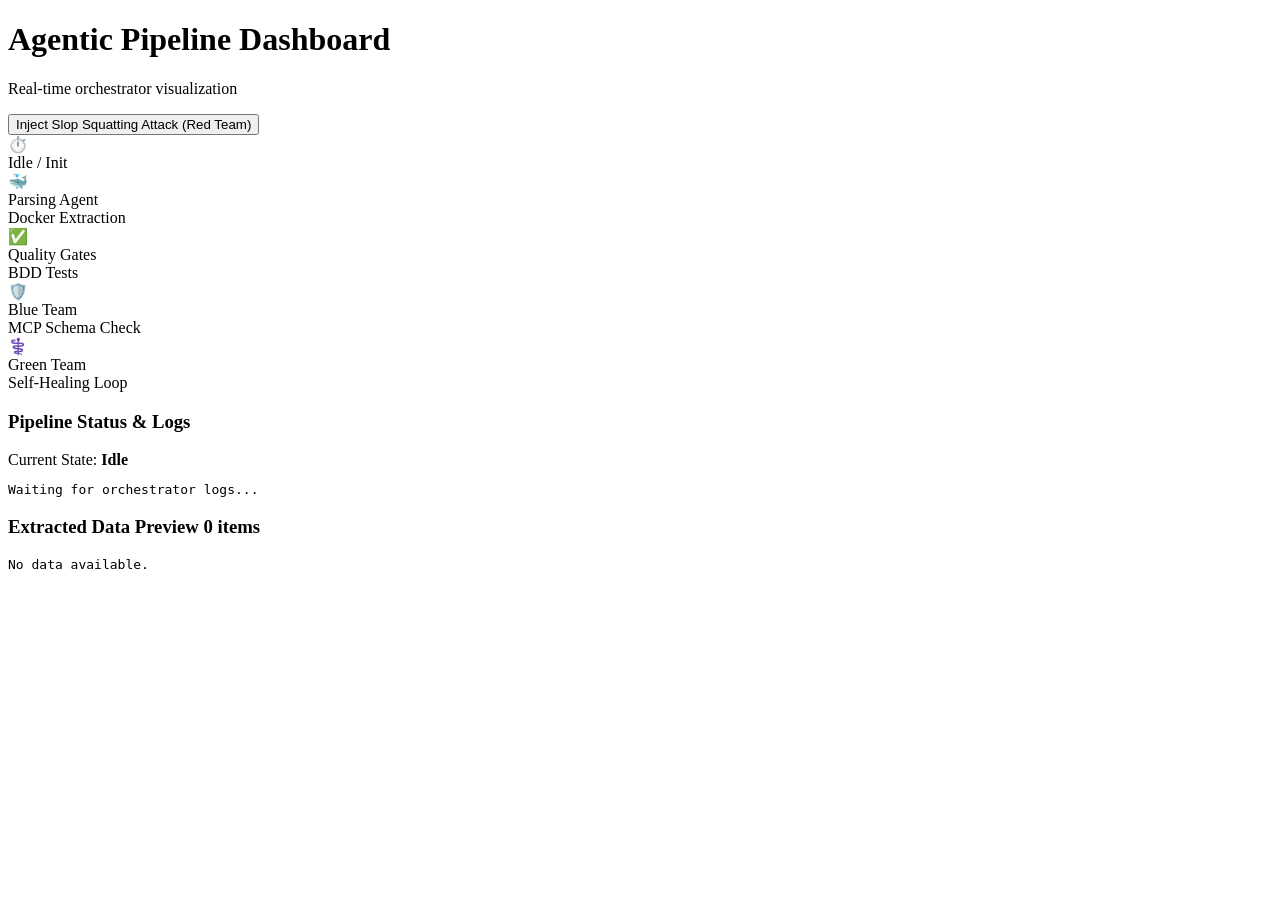
==== ui/static/index.html @ 5e08b1af "feat: multi-agent orchestration pipeline and visualization dashboard" ====
<!DOCTYPE html>
<html lang="en">
<head>
    <meta charset="UTF-8">
    <meta name="viewport" content="width=device-width, initial-scale=1.0">
    <title>Infor POS Pipeline Orchestrator</title>
    <link rel="stylesheet" href="/static/style.css">
    <link href="https://fonts.googleapis.com/css2?family=Inter:wght@300;400;600&display=swap" rel="stylesheet">
</head>
<body>
    <div class="dashboard">
        <header>
            <h1>Agentic Pipeline <span>Dashboard</span></h1>
            <p>Real-time orchestrator visualization</p>
        </header>

        <div class="main-content">
            <div class="controls">
                <button id="triggerBtn" class="btn primary-btn">Inject Slop Squatting Attack (Red Team)</button>
                <div id="triggerStatus" class="status-msg"></div>
            </div>

            <div class="pipeline-graph">
                <div class="node" id="node-init">
                    <div class="node-icon">⏱️</div>
                    <div class="node-label">Idle / Init</div>
                </div>
                <div class="connector"></div>
                
                <div class="node" id="node-parsing">
                    <div class="node-icon">🐳</div>
                    <div class="node-label">Parsing Agent</div>
                    <div class="node-sub">Docker Extraction</div>
                </div>
                <div class="connector"></div>
                
                <div class="node" id="node-bdd">
                    <div class="node-icon">✅</div>
                    <div class="node-label">Quality Gates</div>
                    <div class="node-sub">BDD Tests</div>
                </div>
                <div class="connector"></div>
                
                <div class="node" id="node-validation">
                    <div class="node-icon">🛡️</div>
                    <div class="node-label">Blue Team</div>
                    <div class="node-sub">MCP Schema Check</div>
                </div>
                <div class="connector connector-reverse"></div>
                
                <div class="node" id="node-heal">
                    <div class="node-icon">⚕️</div>
                    <div class="node-label">Green Team</div>
                    <div class="node-sub">Self-Healing Loop</div>
                </div>
            </div>

            <div class="glass-panel">
                <h3>Pipeline Status & Logs</h3>
                <div class="status-indicator">
                    <span class="pulse"></span> Current State: <strong id="currentStateLabel">Idle</strong>
                </div>
                <pre id="errorLogs" class="log-box">Waiting for orchestrator logs...</pre>
            </div>

            <div class="glass-panel">
                <h3>Extracted Data Preview <span id="itemCount" class="badge">0 items</span></h3>
                <pre id="dataPreview" class="log-box json-box">No data available.</pre>
            </div>
        </div>
    </div>
    <script src="/static/script.js"></script>
</body>
</html>
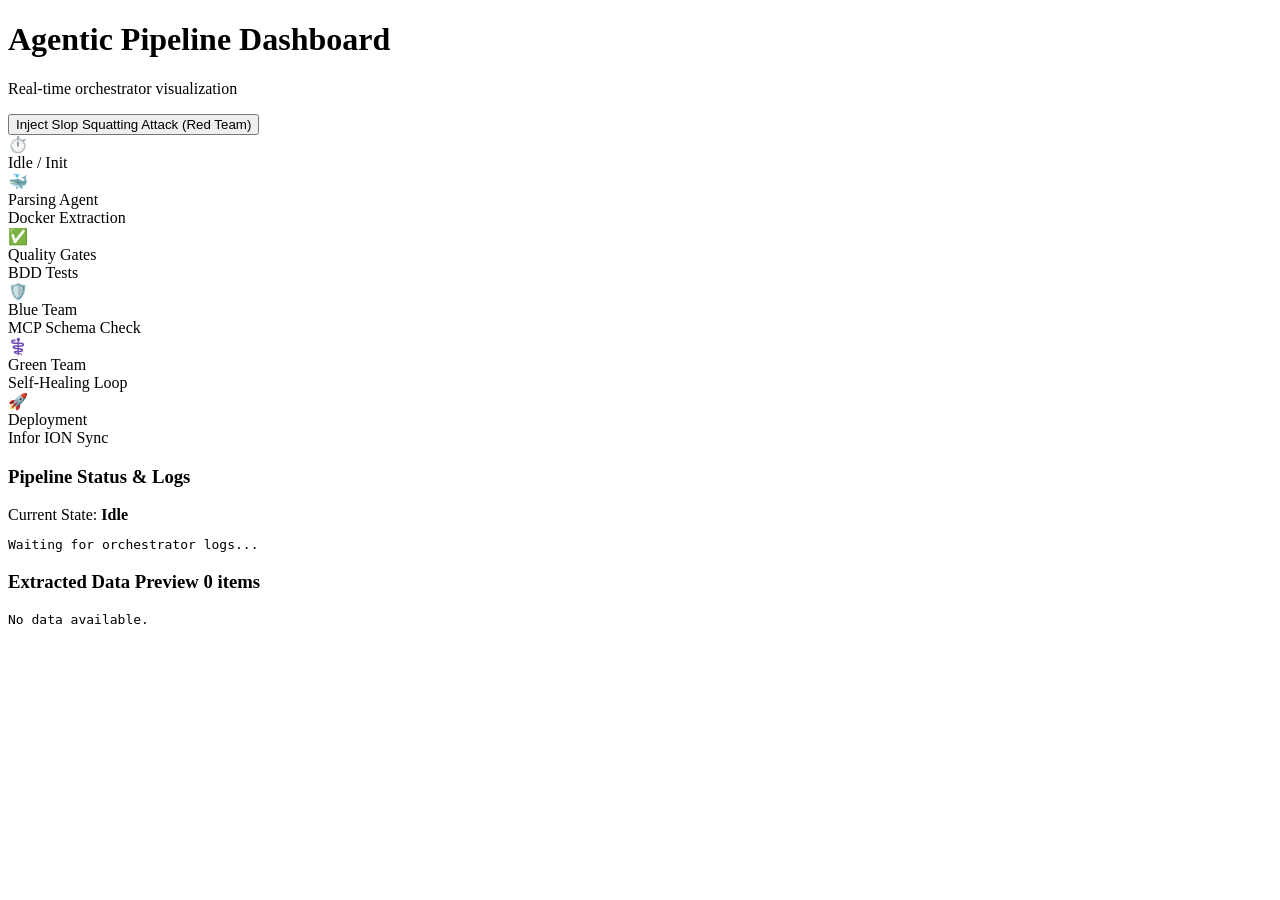
==== commit 762f0a92: "feat: Restore live self-healing LLM, graph ontology integration, and deployment sync node" ====
--- a/ui/static/index.html
+++ b/ui/static/index.html
@@ -53,6 +53,12 @@
                     <div class="node-label">Green Team</div>
                     <div class="node-sub">Self-Healing Loop</div>
                 </div>
+                <div class="connector"></div>
+                <div class="node" id="node-sync">
+                    <div class="node-icon">🚀</div>
+                    <div class="node-label">Deployment</div>
+                    <div class="node-sub">Infor ION Sync</div>
+                </div>
             </div>
 
             <div class="glass-panel">
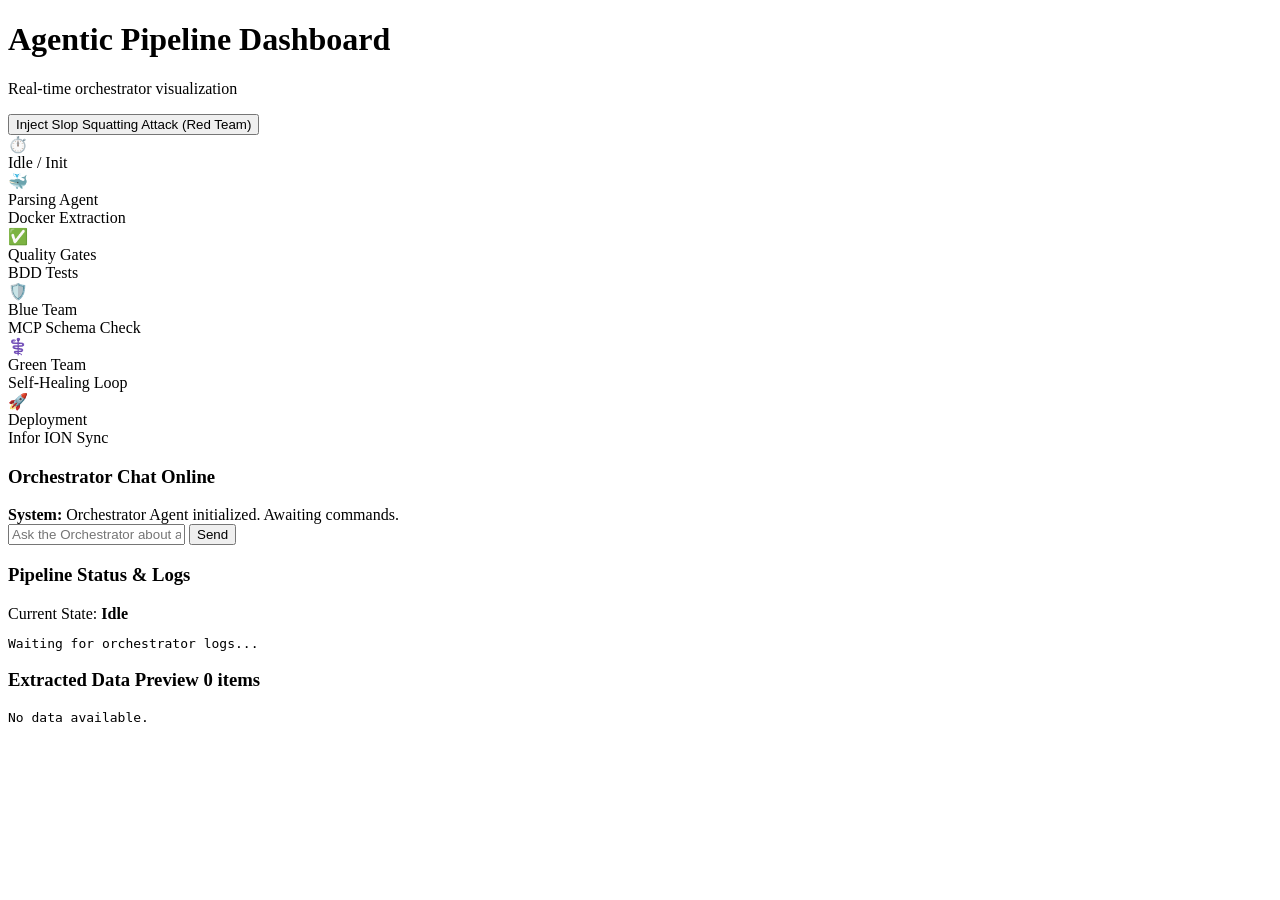
==== commit 5474a2a0: "Initial commit for GenAI POS Onboarding Engine" ====
--- a/ui/static/index.html
+++ b/ui/static/index.html
@@ -61,13 +61,26 @@
                 </div>
             </div>
 
-            <div class="glass-panel">
+            <div class="dashboard-grid">
+                <div class="glass-panel chat-container">
+                    <h3>Orchestrator Chat <span class="badge">Online</span></h3>
+                    <div id="chatHistory" class="chat-history log-box">
+                        <div class="chat-msg system"><strong>System:</strong> Orchestrator Agent initialized. Awaiting commands.</div>
+                    </div>
+                    <div class="chat-input-wrapper">
+                        <input type="text" id="chatInput" placeholder="Ask the Orchestrator about anomalies..." />
+                        <button id="sendChatBtn" class="btn primary-btn small-btn">Send</button>
+                    </div>
+                </div>
+
+                <div class="glass-panel">
                 <h3>Pipeline Status & Logs</h3>
                 <div class="status-indicator">
                     <span class="pulse"></span> Current State: <strong id="currentStateLabel">Idle</strong>
                 </div>
                 <pre id="errorLogs" class="log-box">Waiting for orchestrator logs...</pre>
             </div>
+            </div> <!-- Close dashboard-grid -->
 
             <div class="glass-panel">
                 <h3>Extracted Data Preview <span id="itemCount" class="badge">0 items</span></h3>
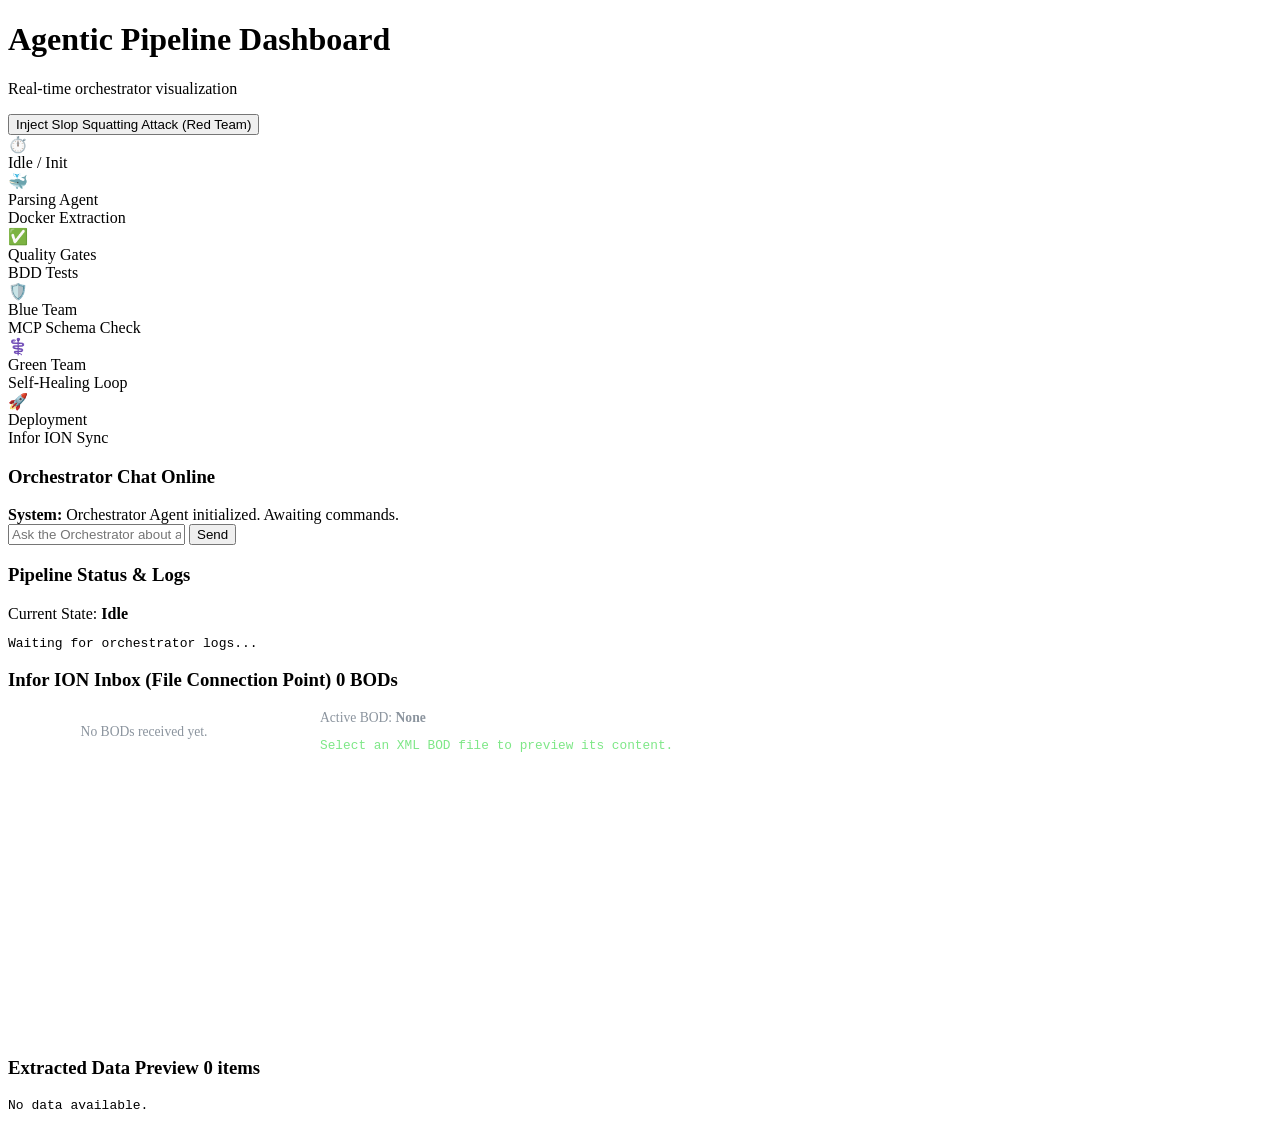
==== commit 019188c7: "feat: generate and view standard Sync.ItemMaster XML BOD files inside Infor ION File Connection Poin" ====
--- a/ui/static/index.html
+++ b/ui/static/index.html
@@ -81,6 +81,23 @@
                 <pre id="errorLogs" class="log-box">Waiting for orchestrator logs...</pre>
             </div>
             </div> <!-- Close dashboard-grid -->
+ 
+            <div class="glass-panel">
+                <h3>Infor ION Inbox (File Connection Point) <span id="ionBODCount" class="badge">0 BODs</span></h3>
+                <div class="ion-inbox-layout" style="display: grid; grid-template-columns: 280px 1fr; gap: 2rem; min-height: 250px;">
+                    <!-- List of XML files -->
+                    <div class="inbox-list" id="inboxFileList" style="display: flex; flex-direction: column; gap: 0.5rem; max-height: 350px; overflow-y: auto; padding-right: 0.5rem;">
+                        <p style="color: #8b949e; font-size: 0.85rem; text-align: center;">No BODs received yet.</p>
+                    </div>
+                    <!-- Raw XML preview -->
+                    <div class="inbox-preview" style="display: flex; flex-direction: column; gap: 0.5rem;">
+                        <div style="font-size: 0.85rem; color: #8b949e; display: flex; justify-content: space-between; margin-bottom: 0.25rem;">
+                            <span>Active BOD: <strong id="activeBODName" style="color: var(--accent);">None</strong></span>
+                        </div>
+                        <pre id="bodPreview" class="log-box xml-box" style="margin: 0; height: 300px; color: #7ee787; font-size: 0.8rem;">Select an XML BOD file to preview its content.</pre>
+                    </div>
+                </div>
+            </div>
 
             <div class="glass-panel">
                 <h3>Extracted Data Preview <span id="itemCount" class="badge">0 items</span></h3>
